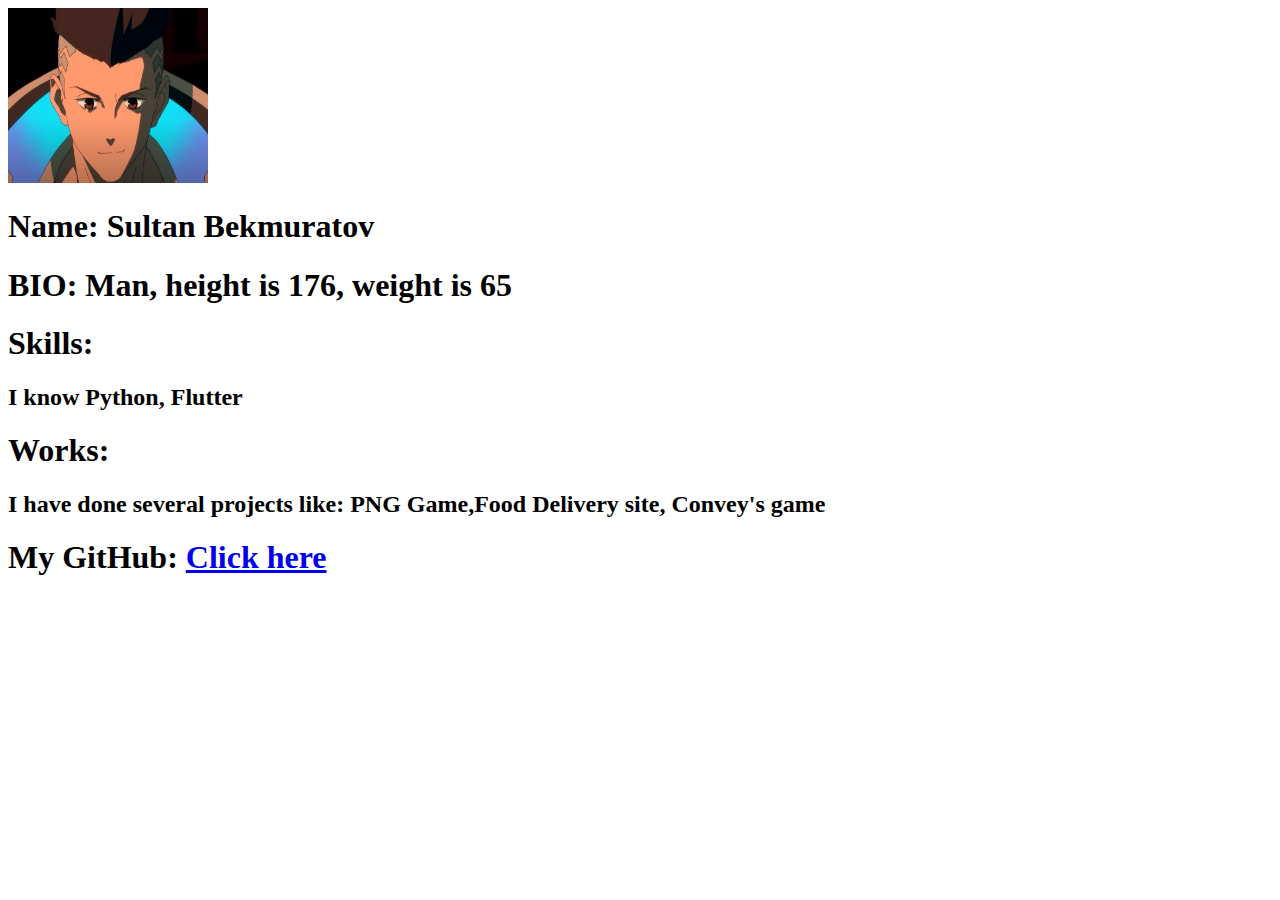
==== index.html @ c97e4d31 "First commit" ====
<!DOCTYPE html>
<html lang="en">
<head>
    <link rel="stylesheet" href="index.css">
    <meta charset="UTF-8">
    <meta http-equiv="X-UA-Compatible" content="IE=edge">
    <meta name="viewport" content="width=device-width, initial-scale=1.0">
    <title>Portfolio</title>
</head>
<body>
    <img src="img/ss.jpg" alt="Workplace" width="200" height="175">
    <h1>Name: Sultan Bekmuratov</h1>
    <h1>BIO: Man, height is 176, weight is 65</h1>
    <h1>
        Skills:
    <h2>I know Python, Flutter</h2>
    </h1>
    <h1>
        Works:
        <h2>I have done several projects like: PNG Game,Food Delivery site, Convey's game</h2>
    </h1>
    <h1>
        My GitHub:
        <a href="https://github.com/">Click here</a>
    </h1>
</body>
</html>
---- index.css ----
body {
  color: purple;
}
h1 {
  color: black;
}
 h2 {
  color: black;
 }
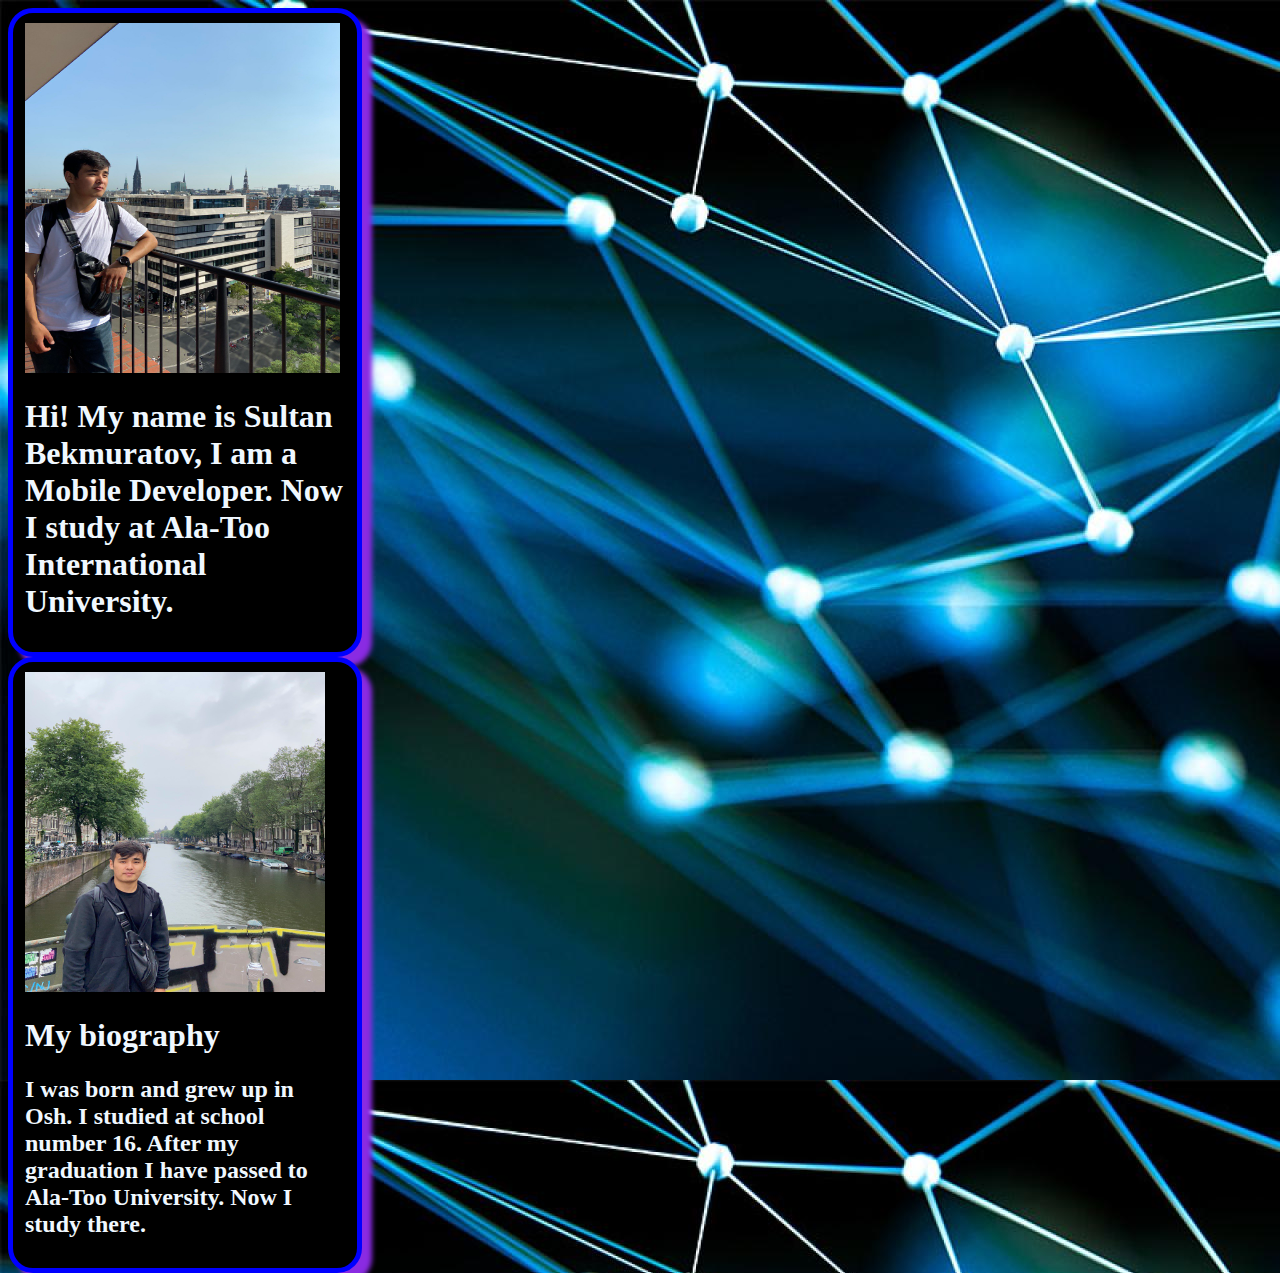
==== commit 770b8487: "second" ====
--- a/index.html
+++ b/index.html
@@ -7,21 +7,17 @@
     <meta name="viewport" content="width=device-width, initial-scale=1.0">
     <title>Portfolio</title>
 </head>
-<body>
-    <img src="img/ss.jpg" alt="Workplace" width="200" height="175">
-    <h1>Name: Sultan Bekmuratov</h1>
-    <h1>BIO: Man, height is 176, weight is 65</h1>
-    <h1>
-        Skills:
-    <h2>I know Python, Flutter</h2>
-    </h1>
-    <h1>
-        Works:
-        <h2>I have done several projects like: PNG Game,Food Delivery site, Convey's game</h2>
-    </h1>
-    <h1>
-        My GitHub:
-        <a href="https://github.com/">Click here</a>
-    </h1>
-</body>
+<body style="background-image: url('img/algorithms.jpg')">
+    <div class="Profil">
+        <img src="img/profil2.jpg" alt="workplace" width="315" height="350">
+        <h1>Hi! My name is Sultan Bekmuratov, I am a Mobile Developer.  
+            Now I study at Ala-Too International University.</h1>
+    </div>
+    <div></div>
+    <div class="BIO">
+        <img src="img/profil.jpg" alt="myBio" width="300" height="320">
+        <h1>My biography</h1>
+        <h2>I was born and grew up in Osh. I studied at school number 16.
+             After my graduation I have passed to Ala-Too University. Now I study there. </h2>
+    </div>
 </html>--- a/index.css
+++ b/index.css
@@ -1,11 +1,23 @@
-body {
-  color: purple;
+.Profil {
+  position: relative;
+  width: 20em;
+  border: 5px solid blue;
+  border-radius: 25px;
+  box-shadow: 10px 10px 5px blueviolet;
+  padding: 10px 12px;
+  background-color: black;
+  color: aliceblue;
 }
-h1 {
-  color: black;
+
+.BIO {
+  float: left;
+  position: relative;
+  width: 20em;
+  border: 5px solid blue;
+  border-radius: 25px;
+  box-shadow: 10px 10px 5px blueviolet;
+  padding: 10px 12px;
+  background-color: black;
+  color: aliceblue;
 }
- h2 {
-  color: black;
- }
-  
 
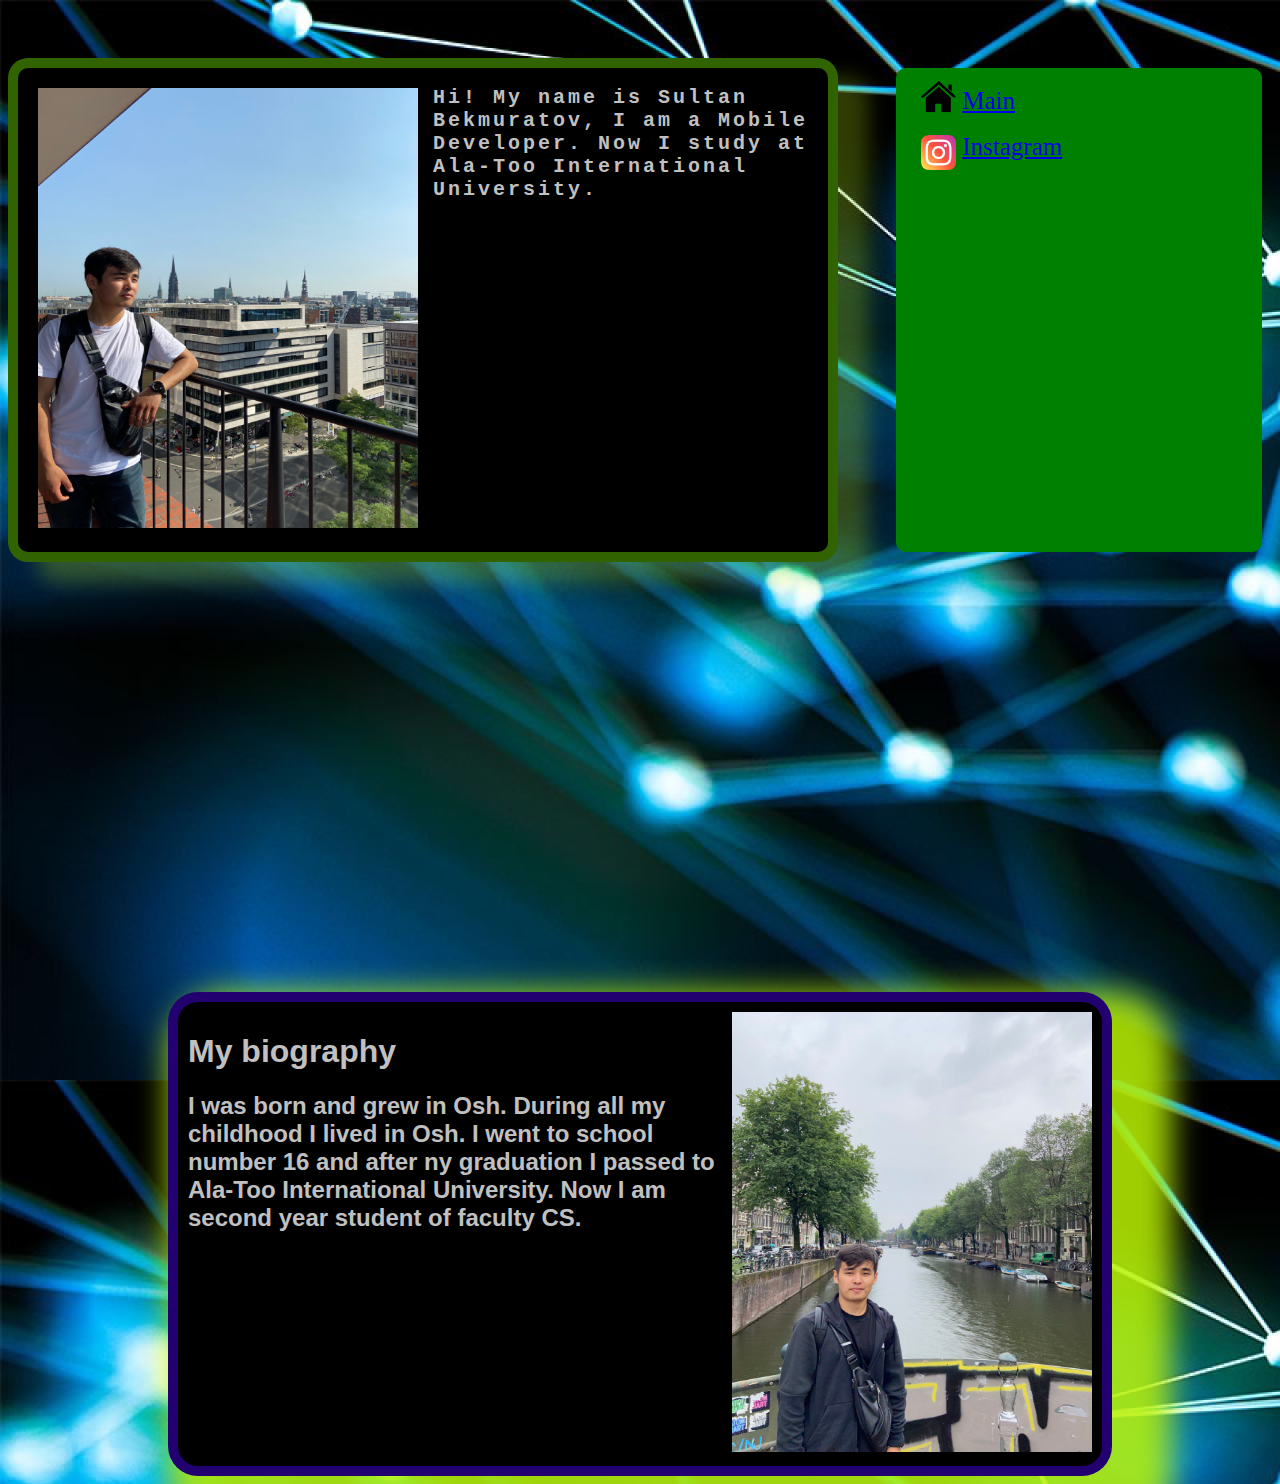
==== commit b8af23be: "fourth" ====
--- a/index.html
+++ b/index.html
@@ -2,22 +2,43 @@
 <html lang="en">
 <head>
     <link rel="stylesheet" href="index.css">
+    <link rel="stylesheet" href="https://cdnjs.cloudflare.com/ajax/libs/font-awesome/4.7.0/css/font-awesome.min.css">
     <meta charset="UTF-8">
     <meta http-equiv="X-UA-Compatible" content="IE=edge">
     <meta name="viewport" content="width=device-width, initial-scale=1.0">
     <title>Portfolio</title>
 </head>
 <body style="background-image: url('img/algorithms.jpg')">
-    <div class="Profil">
-        <img src="img/profil2.jpg" alt="workplace" width="315" height="350">
-        <h1>Hi! My name is Sultan Bekmuratov, I am a Mobile Developer.  
-            Now I study at Ala-Too International University.</h1>
+    <div class="profile-container">
+        <div class="Profil">
+            <div class="image1">
+                <img src="img/profil2.jpg" alt="workplace" width="380" height="440">
+            </div>
+            <div class="text1">
+                <h1>Hi! My name is Sultan Bekmuratov, I am a Mobile Developer.  
+                    Now I study at Ala-Too International University.</h1>
+            </div>
+        </div>
+        <div class="parts">
+            <div>
+                <img src="img/homePage.png" width="35" height="35" alt="Home page">
+                <a class="main" name="main" href="#main">Main</a>
+            </div>
+            <div>
+                <img class="instagram" src="img/instagram.png" width="35" height="35" alt="instagram">
+                <a href="https://www.instagram.com/bekmurat0v.s/">Instagram</a>
+            </div>
+          </div>
     </div>
-    <div></div>
-    <div class="BIO">
-        <img src="img/profil.jpg" alt="myBio" width="300" height="320">
-        <h1>My biography</h1>
-        <h2>I was born and grew up in Osh. I studied at school number 16.
-             After my graduation I have passed to Ala-Too University. Now I study there. </h2>
+    <div class="bio-container">
+        <div class="bio" name="bio">
+            <h1>My biography</h1>
+            <h2>I was born and grew in Osh. During all my childhood I lived in Osh. I went to school number 16 and after ny graduation
+                I passed to Ala-Too International University. Now I am second year student of faculty CS.
+            </h2>
+        </div>
+        <div class="image2">
+            <img src="img/profil.jpg" alt="workplace" width="360" height="440">
+        </div>
     </div>
 </html>--- a/index.css
+++ b/index.css
@@ -1,23 +1,96 @@
-.Profil {
-  position: relative;
-  width: 20em;
-  border: 5px solid blue;
-  border-radius: 25px;
-  box-shadow: 10px 10px 5px blueviolet;
-  padding: 10px 12px;
-  background-color: black;
-  color: aliceblue;
+.profile-container {
+  display: flex;
+  justify-content:space-between;
+  align-items: down;
 }
 
-.BIO {
+.Profil {
+  border-radius: 20px;
   float: left;
-  position: relative;
-  width: 20em;
-  border: 5px solid blue;
-  border-radius: 25px;
-  box-shadow: 10px 10px 5px blueviolet;
-  padding: 10px 12px;
+  position:relative;
+  display: flex;
+  width: 50em;
+  top: 50px;
+  border: 10px solid rgba(98, 197, 0, 0.5);
+  box-shadow: 30px 20px 20px rgba(189, 237, 17, 0.256);
+  padding: 5px;
   background-color: black;
-  color: aliceblue;
 }
 
+.parts {
+  border-radius: 10px;
+  float: left;
+  background-color: green;
+  margin: 10px;
+  position: relative;
+  width: 25%;
+  top: 50px;
+  display: block;
+  cursor: pointer;
+  border: 1px solid green; 
+  color: yellow;
+  padding: 10px 24px;
+  font-size: 25px;
+}
+
+.main {
+  position: relative;
+  top: -5px;
+}
+
+.image1 {
+  margin: 15px;
+}
+
+.text1 h1{
+
+  font-size: 20px;
+  font-family:'Courier New', Courier, monospace;
+  color: silver;
+  overflow: hidden;
+  letter-spacing: .15em;
+  animation: 
+    typing 3.5s steps(25, end),
+    blink-caret .75s step-end infinite;
+}
+
+
+@keyframes typing {
+  from { width: 0 }
+  to { width: 100% }
+}
+
+@keyframes blink-caret {
+  from, to { border-color: transparent }
+  50% { border-color: orange; }
+}
+
+
+.bio-container {
+  border-radius: 30px;
+  margin-top: 30em;
+  margin-left: 10em;
+  margin-right: 10em;
+  padding: 10px;
+  display: flex;
+  background-color: black;
+  justify-content: space-between;
+  border: 10px solid rgba(67, 0, 222, 0.5);
+  box-shadow: 30px 30px 30px 30px rgba(186, 242, 4, 0.853);
+}
+
+.image2 {
+  position: relative;
+  float: right;
+}
+
+.bio {
+  font-size: 16px;
+  font-family:Verdana, Geneva, Tahoma, sans-serif;
+  color: silver;
+}
+
+.instagram {
+  position: relative;
+  top: 15px;
+}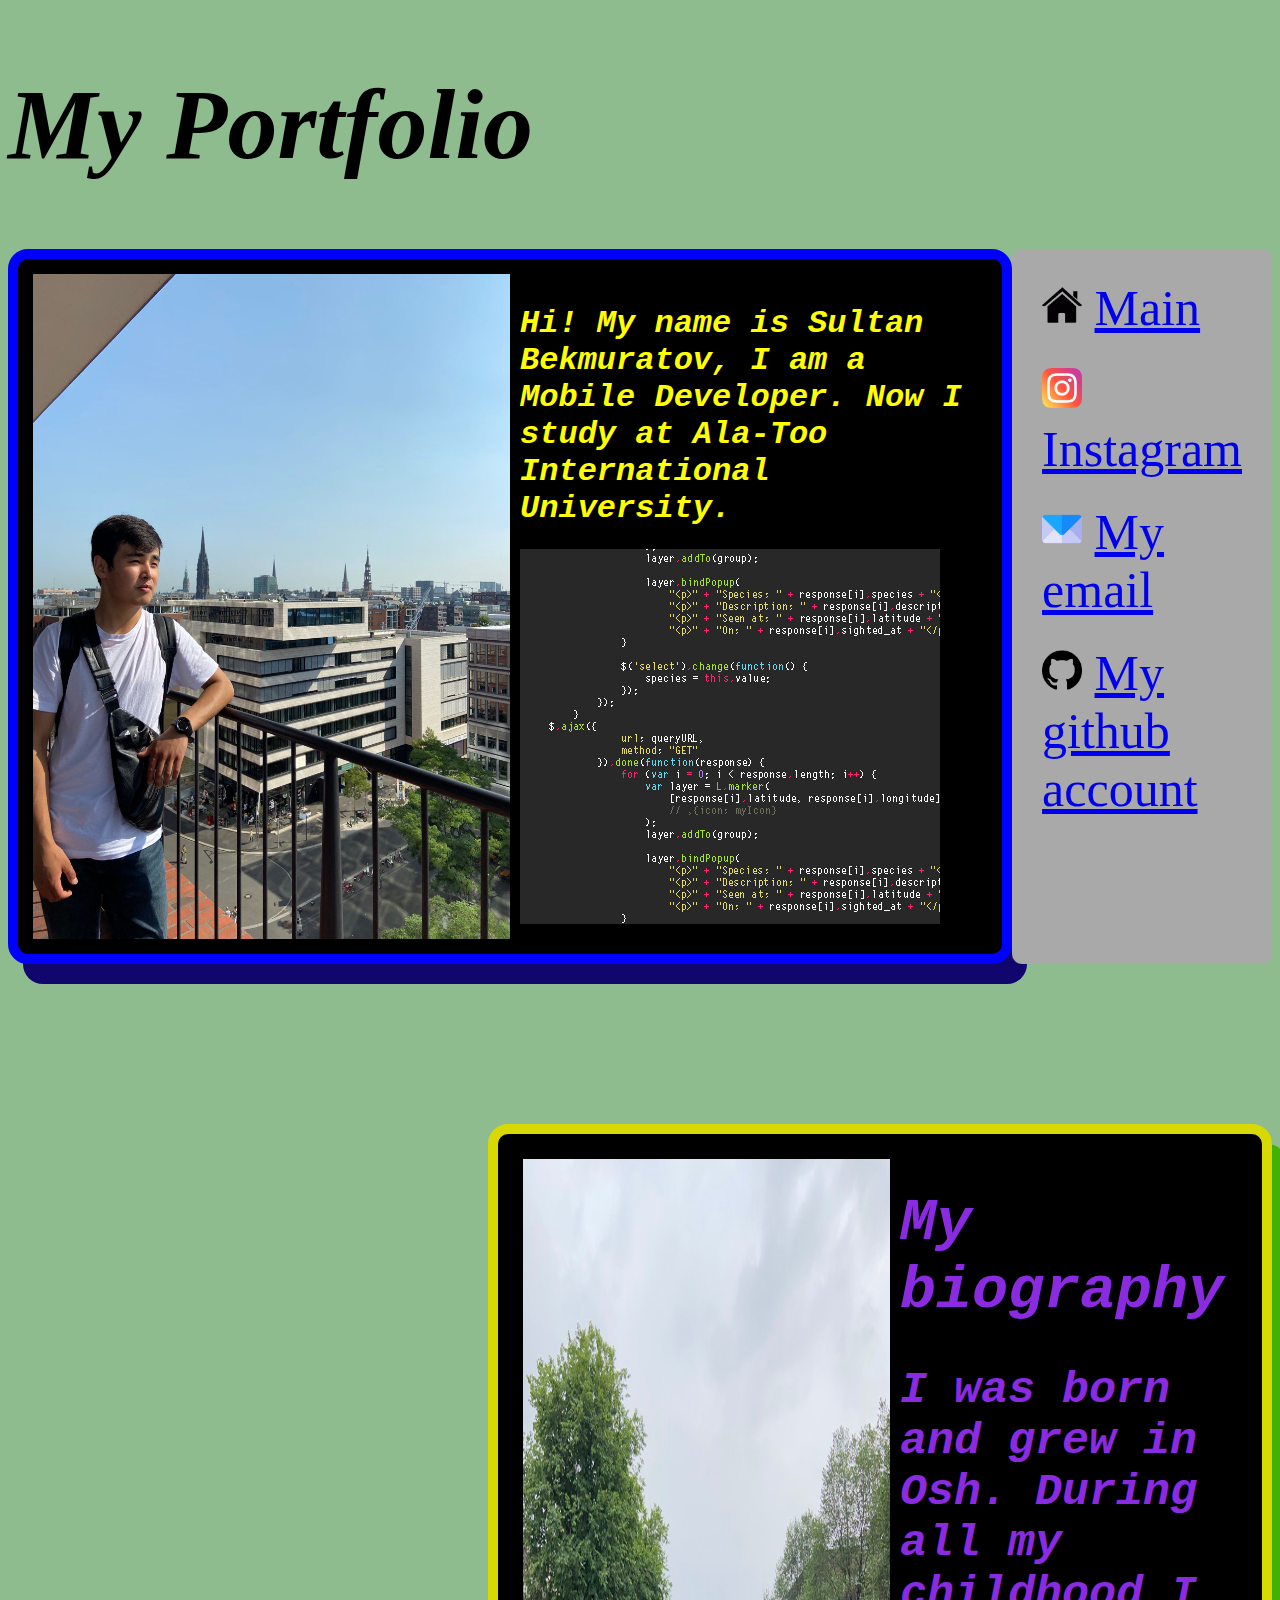
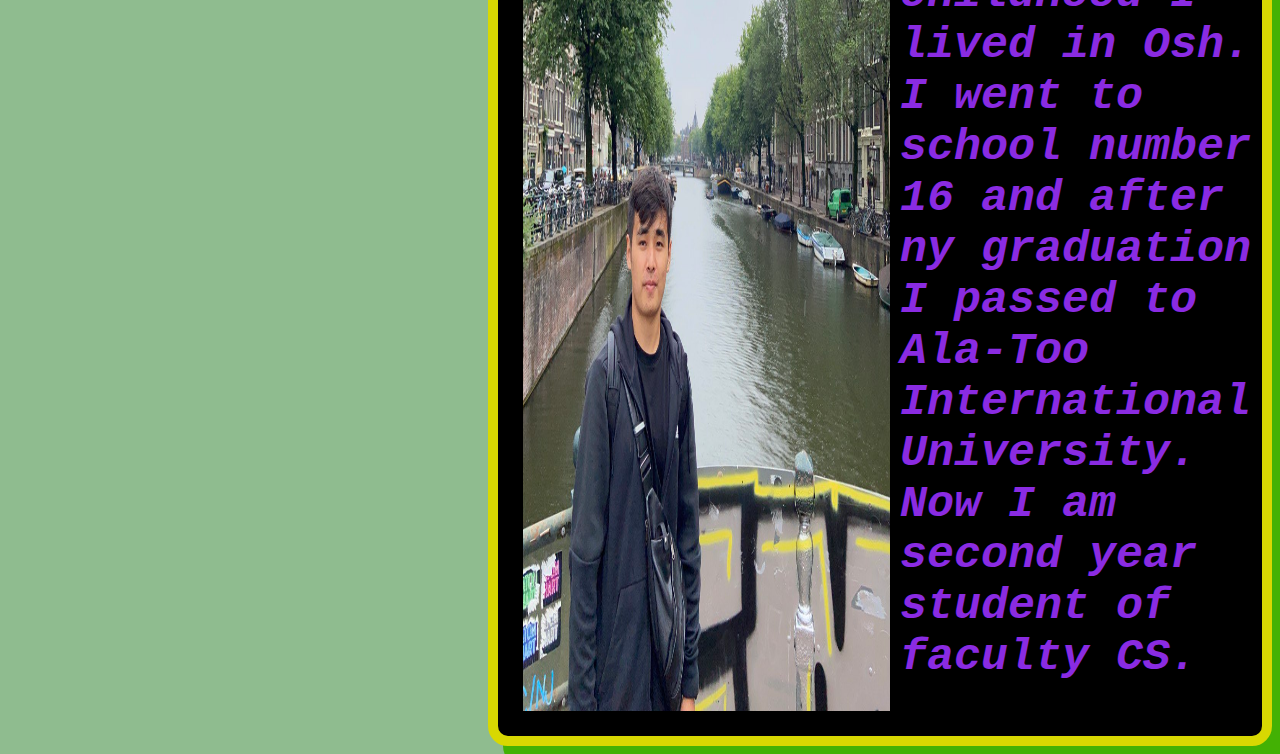
==== commit 8f9b9d73: "m" ====
--- a/index.html
+++ b/index.html
@@ -8,37 +8,47 @@
     <meta name="viewport" content="width=device-width, initial-scale=1.0">
     <title>Portfolio</title>
 </head>
-<body style="background-image: url('img/algorithms.jpg')">
+<body style="background-color:darkseagreen;">
+    <h1 class="head">My Portfolio</h1>
     <div class="profile-container">
         <div class="Profil">
-            <div class="image1">
-                <img src="img/profil2.jpg" alt="workplace" width="380" height="440">
-            </div>
+            <img class="image1" src="img/profil2.jpg" alt="workplace">
             <div class="text1">
                 <h1>Hi! My name is Sultan Bekmuratov, I am a Mobile Developer.  
                     Now I study at Ala-Too International University.</h1>
+                <img src="img/animation.gif" alt="animation">
             </div>
         </div>
-        <div class="parts">
-            <div>
-                <img src="img/homePage.png" width="35" height="35" alt="Home page">
-                <a class="main" name="main" href="#main">Main</a>
+        <div class="navigationBar">
+            <div class="HomeButton">
+                <img src="img/homePage.png" alt="Home page" width="20%" height="auto">
+                <a class="main" name="main" href="#main">  Main</a>
             </div>
-            <div>
-                <img class="instagram" src="img/instagram.png" width="35" height="35" alt="instagram">
-                <a href="https://www.instagram.com/bekmurat0v.s/">Instagram</a>
+
+            <div class="instagram">
+                <img src="img/instagram.png" alt="instagram" width="20%" height="auto">
+                <a href="https://www.instagram.com/bekmurat0v.s/">   Instagram</a>
             </div>
-          </div>
+
+            <div class="email">
+                <img src="img/email.png" alt="email" width="20%" height="auto">
+                <a href="mailto:sultan.bekmuratov@alatoo.edu.kg">  My email</a>
+            </div>
+
+            <div class="github">
+                <img src="img/github.png" alt="github" width="20%" height="auto">
+                <a href="https://github.com/SamSultanB">  My github account</a>
+            </div>
+        </div>
     </div>
     <div class="bio-container">
         <div class="bio" name="bio">
-            <h1>My biography</h1>
-            <h2>I was born and grew in Osh. During all my childhood I lived in Osh. I went to school number 16 and after ny graduation
-                I passed to Ala-Too International University. Now I am second year student of faculty CS.
-            </h2>
+            <img class="image2" src="img/profil.jpg" alt="workplace">
+            <div class="text2" style="font-size: 30px;">
+                <h1>My biography</h1>
+                <h2>I was born and grew in Osh. During all my childhood I lived in Osh. I went to school number 16 and after ny graduation
+                    I passed to Ala-Too International University. Now I am second year student of faculty CS.
+                </h2>
+            </div>
         </div>
-        <div class="image2">
-            <img src="img/profil.jpg" alt="workplace" width="360" height="440">
-        </div>
-    </div>
 </html>--- a/index.css
+++ b/index.css
@@ -1,96 +1,121 @@
+.head{
+  font-size: 100px;
+  font-style: oblique;
+}
+
 .profile-container {
   display: flex;
   justify-content:space-between;
-  align-items: down;
+}
+.Profil {
+  width: 75em;
+  border-radius: 20px;
+  display: flex;
+  justify-content: space-between;
+  background-color: black;
+  border: 10px solid blue;
+  box-shadow: 15px 20px rgb(16, 6, 109);
+  padding: 15px;
+  animation-name: background;
+  animation-duration: 2s;
+  animation-iteration-count: infinite;
+}
+.image1{
+  width: 50%;
+  height: auto;
+}
+.text1 {
+  color: yellow;
+  margin: 10px;
+  float: right;
+  font-family:'Courier New', Courier, monospace;
+  font-style: italic;
+  font-weight: lighter;
+  animation: 
+    typing 3s steps(30, end);
+    overflow: hidden;
 }
 
-.Profil {
-  border-radius: 20px;
+.navigationBar {
+  border-radius: 10px;
+  padding: 15px;
+  display: block;
   float: left;
-  position:relative;
-  display: flex;
-  width: 50em;
-  top: 50px;
-  border: 10px solid rgba(98, 197, 0, 0.5);
-  box-shadow: 30px 20px 20px rgba(189, 237, 17, 0.256);
-  padding: 5px;
-  background-color: black;
+  width: 20%;
+  background-color: darkgrey;
+  flex-direction: row;
+}
+.HomeButton {
+  margin: 5px;
+  padding: 10px;
+  font-size: 50px;
 }
 
-.parts {
-  border-radius: 10px;
-  float: left;
-  background-color: green;
-  margin: 10px;
-  position: relative;
-  width: 25%;
-  top: 50px;
-  display: block;
-  cursor: pointer;
-  border: 1px solid green; 
-  color: yellow;
-  padding: 10px 24px;
-  font-size: 25px;
+.instagram {
+  margin: 5px;
+  font-size: 50px;
+  padding: 10px;
 }
 
-.main {
-  position: relative;
-  top: -5px;
+.email {
+  margin: 5px;
+  font-size: 50px;
+  padding: 10px;
 }
 
-.image1 {
-  margin: 15px;
-}
-
-.text1 h1{
-
-  font-size: 20px;
-  font-family:'Courier New', Courier, monospace;
-  color: silver;
-  overflow: hidden;
-  letter-spacing: .15em;
-  animation: 
-    typing 3.5s steps(25, end),
-    blink-caret .75s step-end infinite;
+.github{
+  margin: 5px;
+  font-size: 50px;
+  padding: 10px;
 }
 
 
-@keyframes typing {
-  from { width: 0 }
-  to { width: 100% }
+
+.bio-container {
+  display: flex;
+  justify-content: space-between;
+  margin-top: 10em;
+  margin-left: 30em;
 }
-
-@keyframes blink-caret {
-  from, to { border-color: transparent }
-  50% { border-color: orange; }
+.bio {
+  width: 75em;
+  border-radius: 20px;
+  display: flex;
+  justify-content: space-between;
+  background-color: black;
+  border: 10px solid rgb(216, 216, 2);
+  box-shadow: 15px 20px rgb(67, 177, 4);
+  padding: 15px;
+}
+.image2 {
+  width: 50%;
+  height: auto;
+  margin: 10px;
+}
+.text2 {
+  color: blueviolet;
+  font-family:'Courier New', Courier, monospace;
+  font-style: italic;
 }
 
 
-.bio-container {
-  border-radius: 30px;
-  margin-top: 30em;
-  margin-left: 10em;
-  margin-right: 10em;
-  padding: 10px;
-  display: flex;
-  background-color: black;
-  justify-content: space-between;
-  border: 10px solid rgba(67, 0, 222, 0.5);
-  box-shadow: 30px 30px 30px 30px rgba(186, 242, 4, 0.853);
+
+@keyframes background {
+  from {background-color: rgb(28, 28, 92);}
+  to {background-color:black;}
+}
+@keyframes typing {
+  from {width: 0}
+  to {width: 100%}
 }
 
-.image2 {
-  position: relative;
-  float: right;
-}
 
-.bio {
-  font-size: 16px;
-  font-family:Verdana, Geneva, Tahoma, sans-serif;
-  color: silver;
-}
 
-.instagram {
-  position: relative;
-  top: 15px;
-}+
+
+
+
+
+
+
+
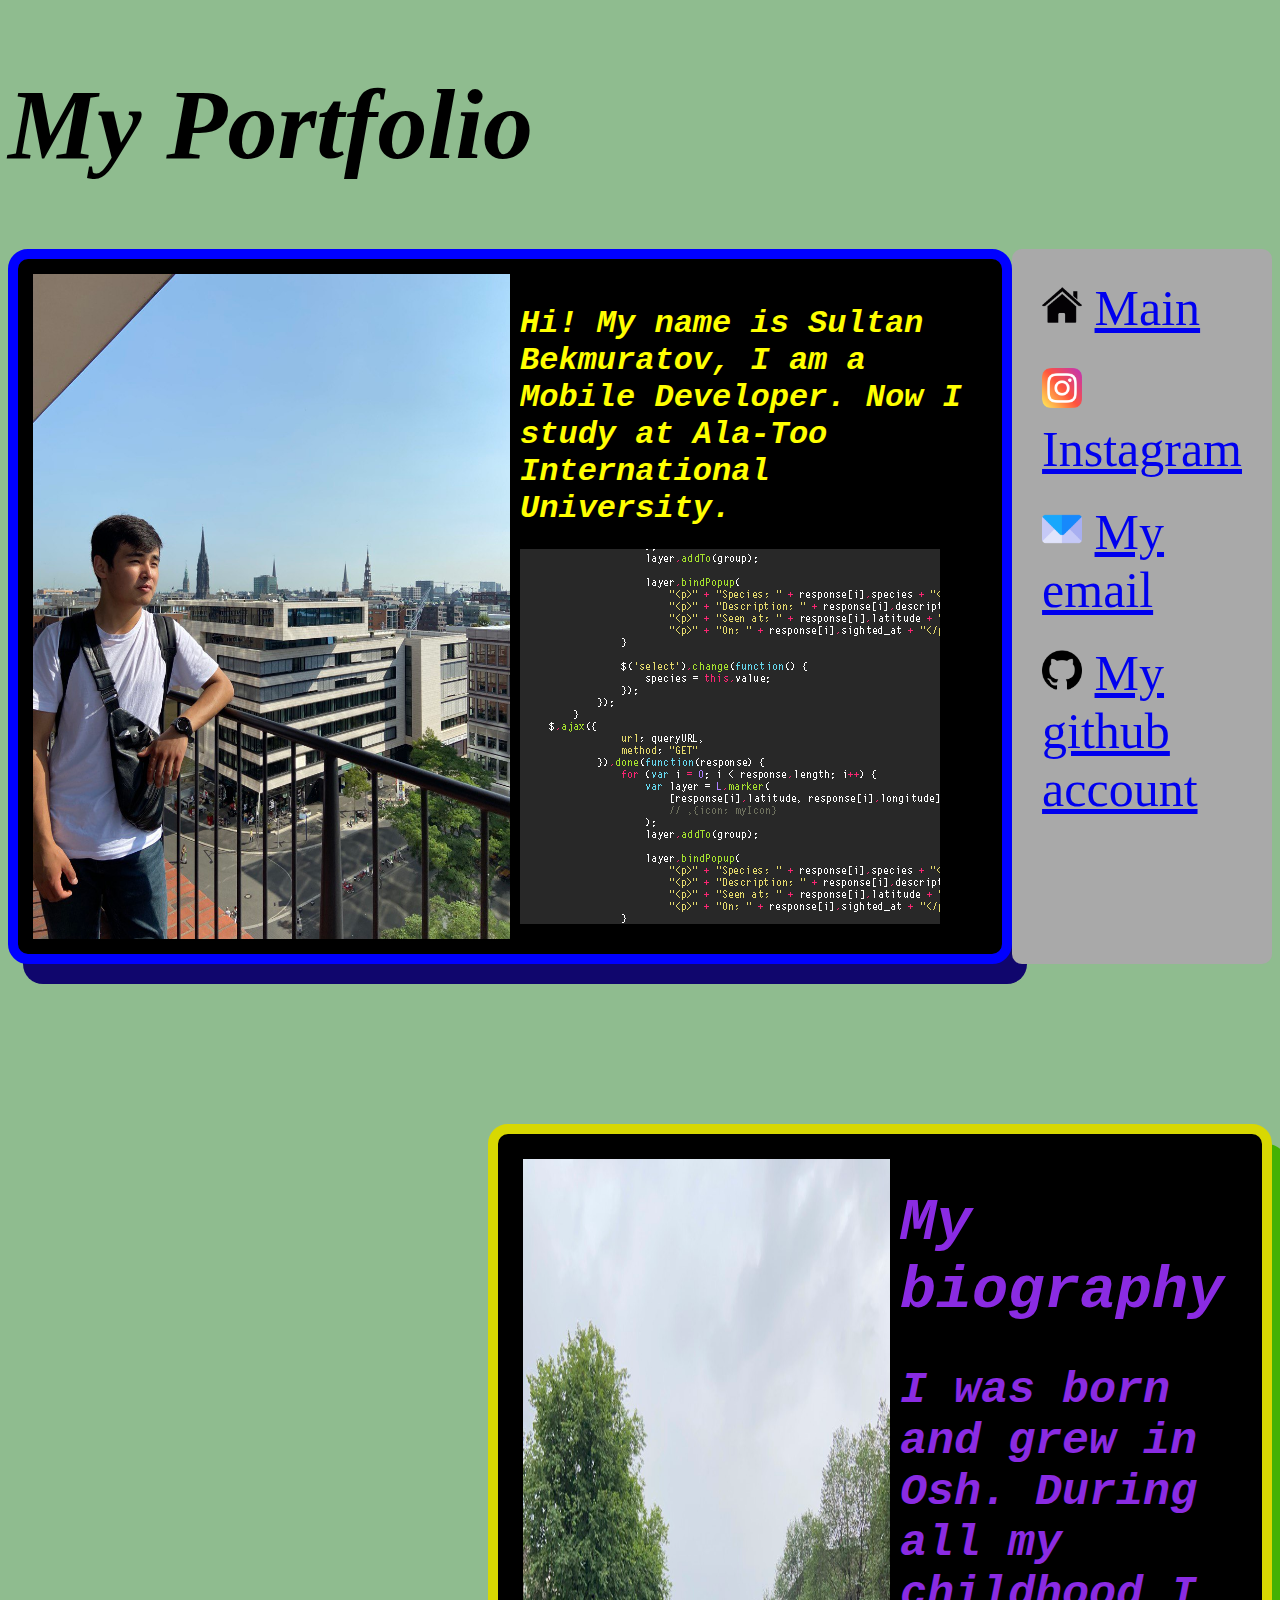
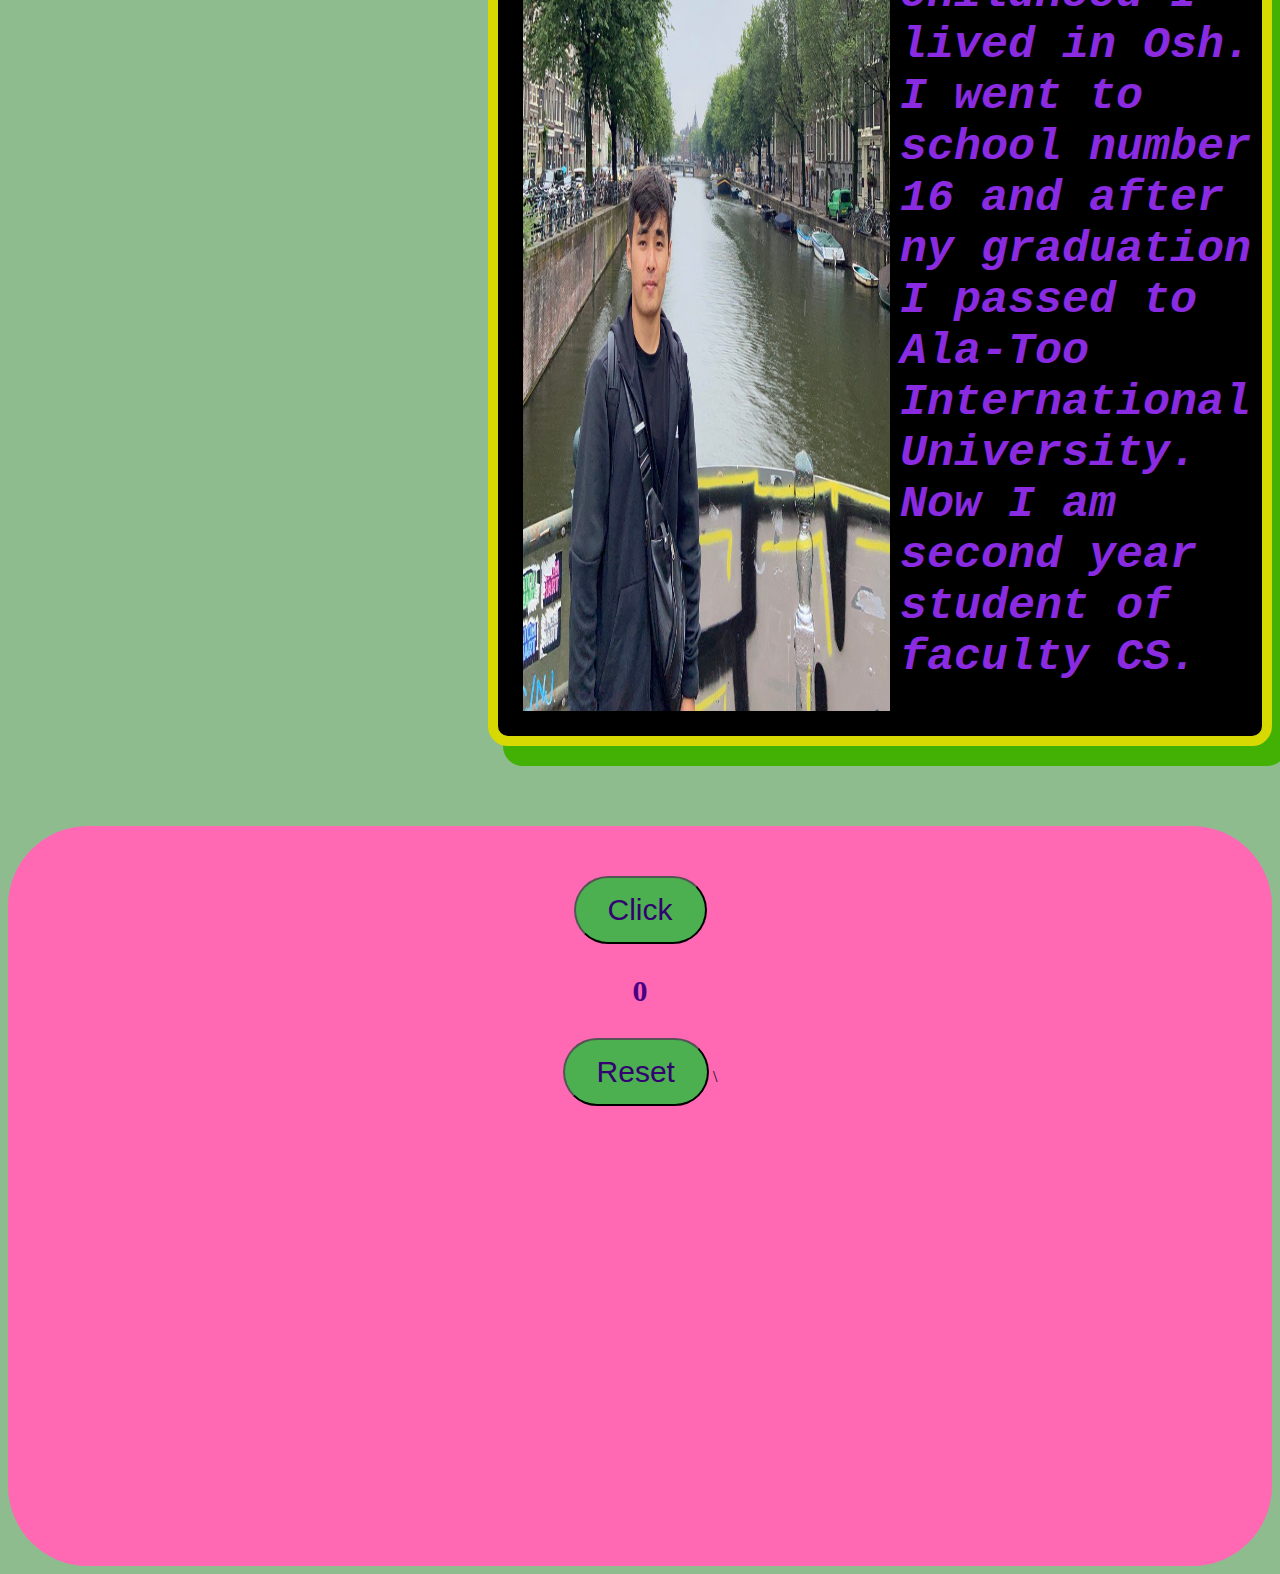
==== commit 5865a0de: "plus js" ====
--- a/index.html
+++ b/index.html
@@ -51,4 +51,11 @@
                 </h2>
             </div>
         </div>
+    </div>
+    <div class="ButtonBar">
+        <button class="Play" onclick="count()" id="Play">Click</button>
+        <p class = "Number" id="click">0</p>
+        <button class="Reset" onclick="reset()" id="Reset">Reset</button>
+        <script src="clicker.js"></script>\
+    </div>
 </html>--- a/index.css
+++ b/index.css
@@ -110,6 +110,33 @@
 }
 
 
+.ButtonBar {
+  background-color:hotpink;
+  text-align: center;
+  position: relative;
+  margin-top: 5em;
+  height: 40em;
+  border-radius: 5em;
+  padding: 50px;
+}
+
+.Number {
+  display: block;
+  font-size: 30px;
+  color: indigo;
+  font-weight: 600;
+}
+
+.Play, .Reset {
+  background-color: #4CAF50;
+  box-shadow: 15px;
+  border-radius: 5em;
+  color: rgb(50, 2, 112);
+  padding: 15px 32px;
+  text-align: center;
+  display: inline-block;
+  font-size: 30px;
+}
 
 
 
@@ -119,3 +146,4 @@
 
 
 
+
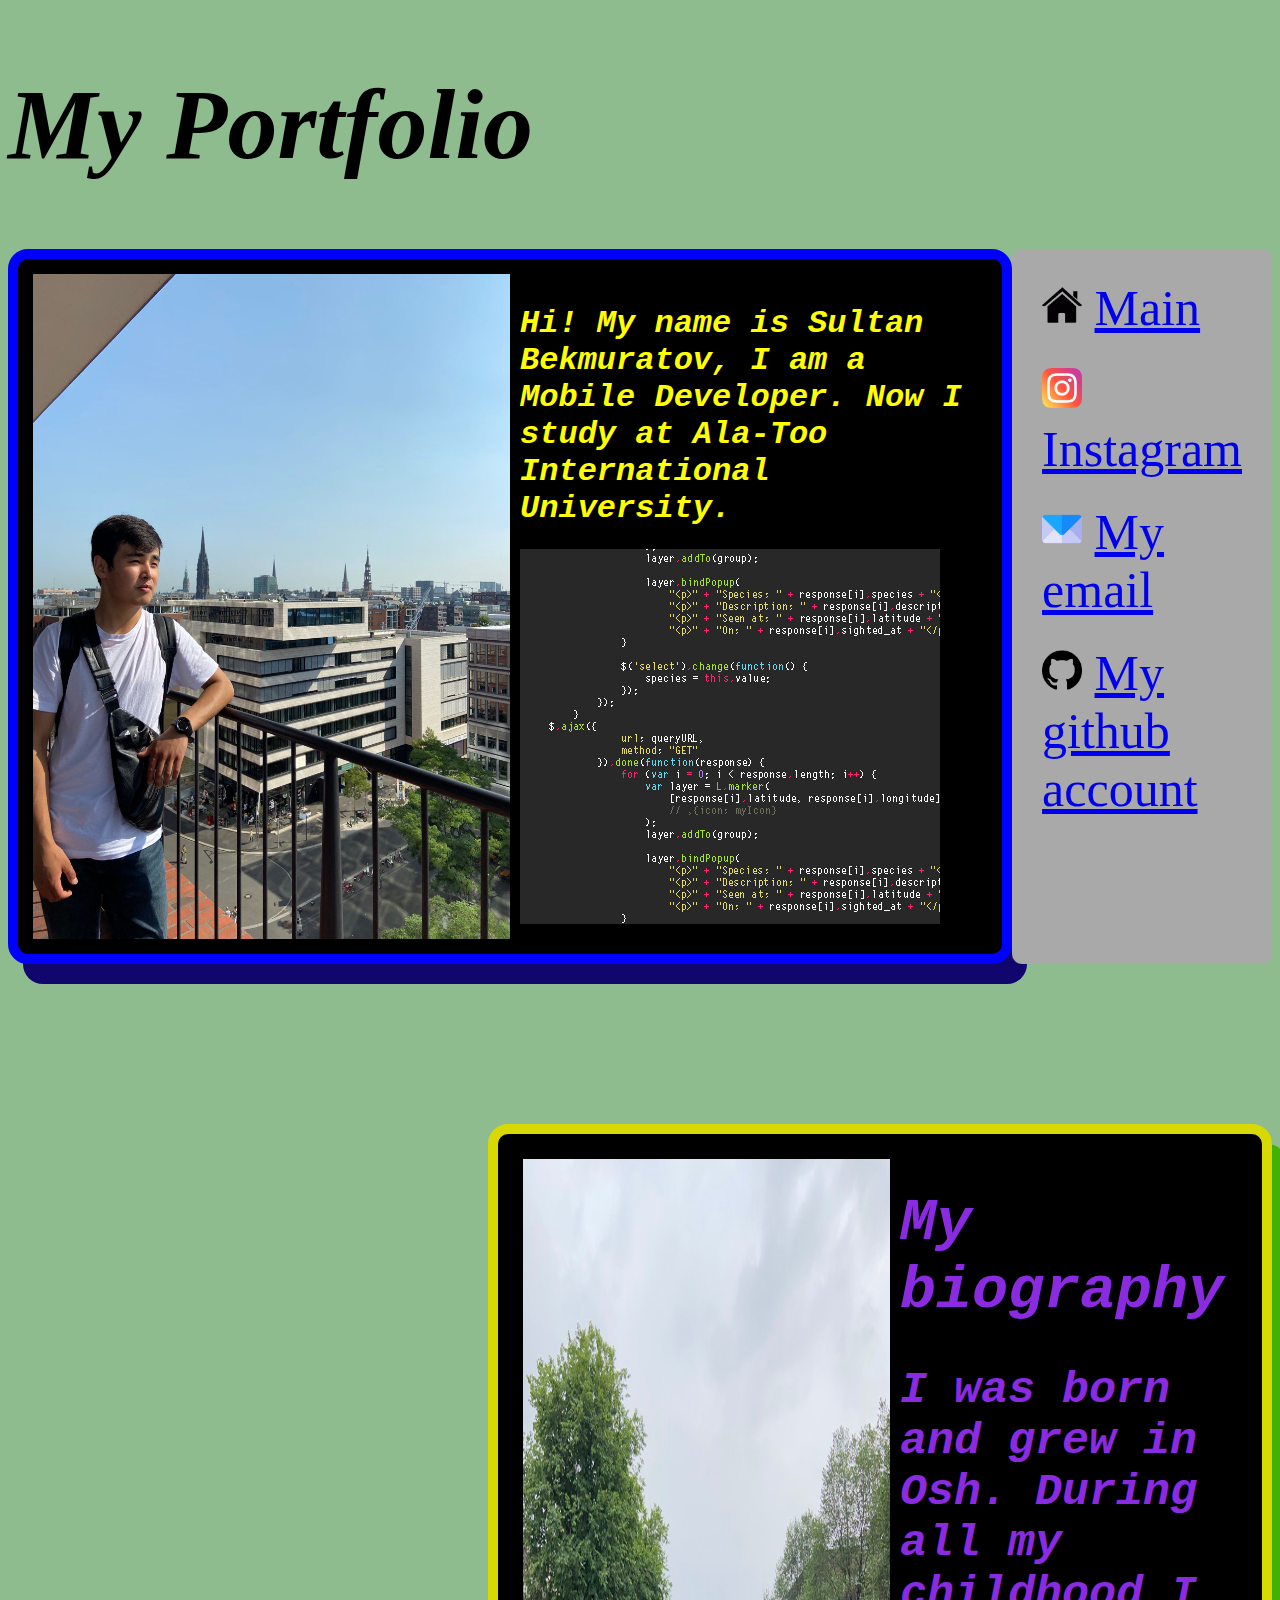
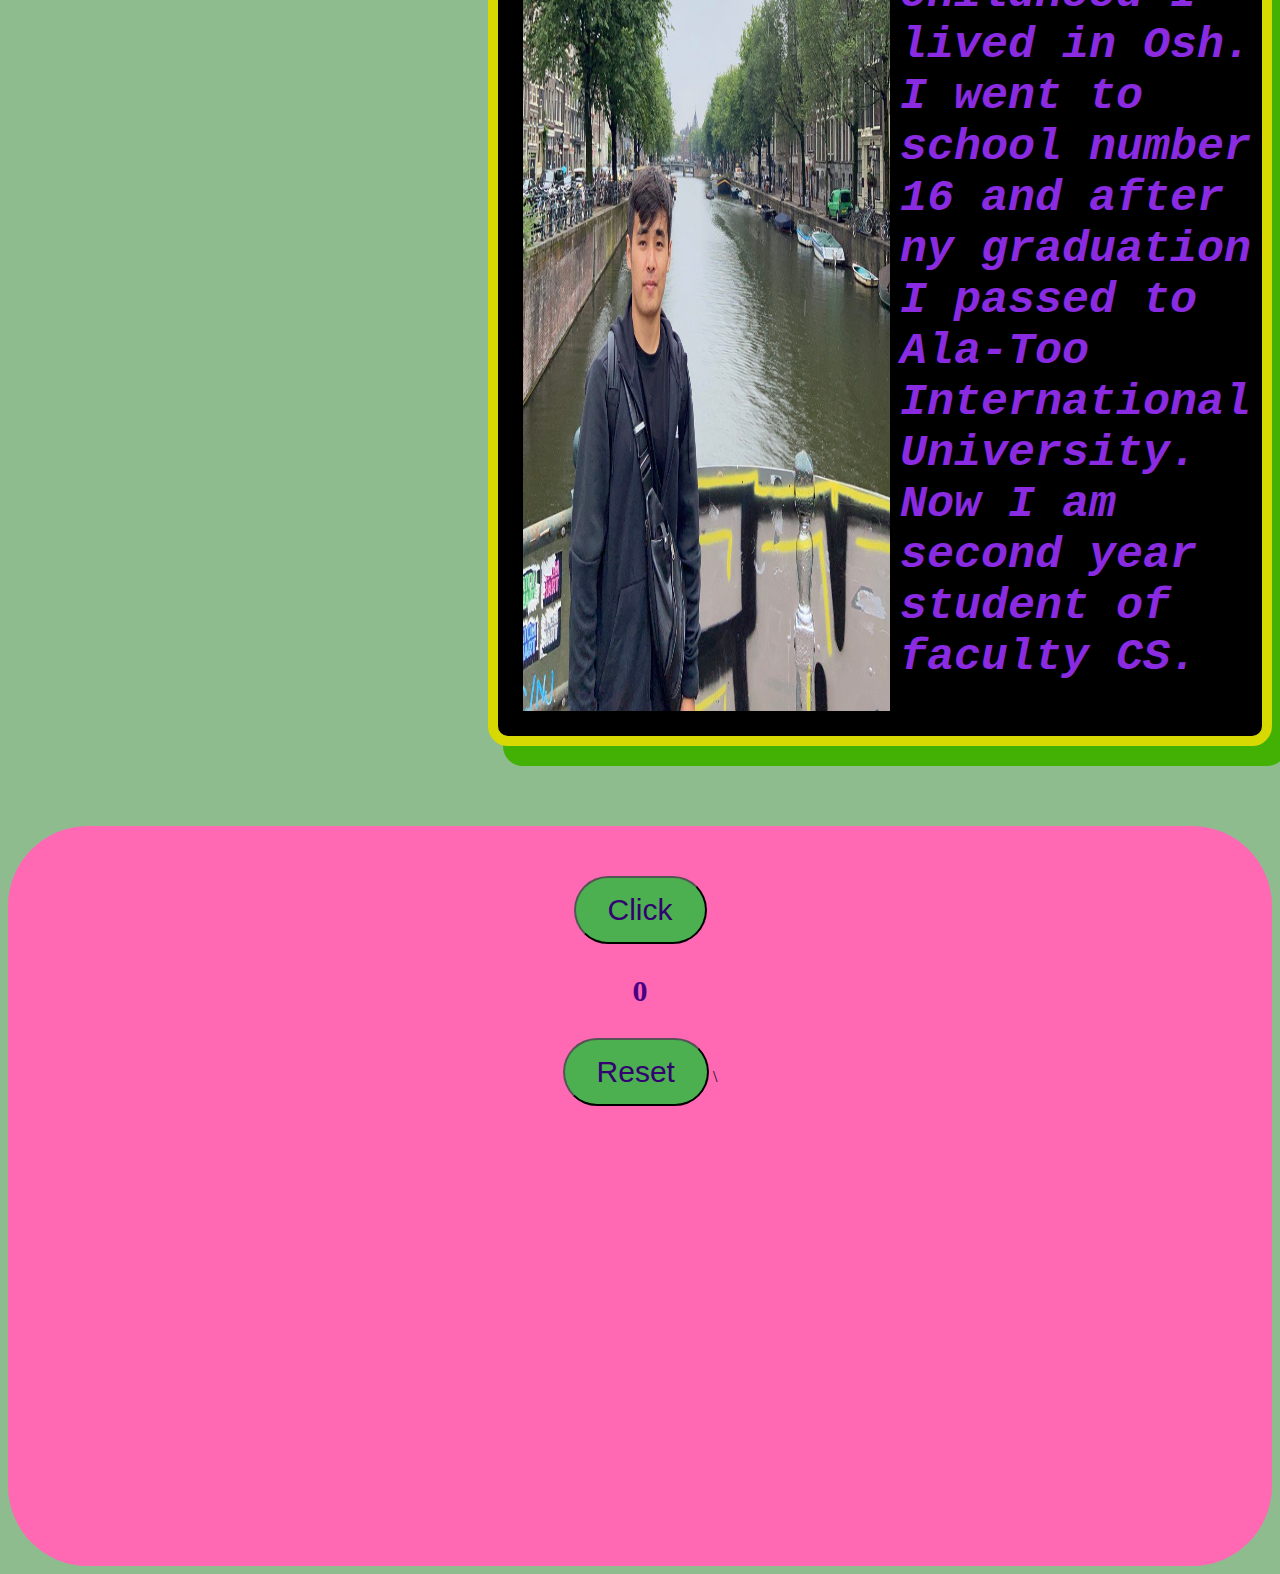
==== commit 7b0d997f: "js changings" ====
--- a/index.html
+++ b/index.html
@@ -52,7 +52,7 @@
             </div>
         </div>
     </div>
-    <div class="ButtonBar">
+    <div class="ButtonBar" id="ButtonBar">
         <button class="Play" onclick="count()" id="Play">Click</button>
         <p class = "Number" id="click">0</p>
         <button class="Reset" onclick="reset()" id="Reset">Reset</button>
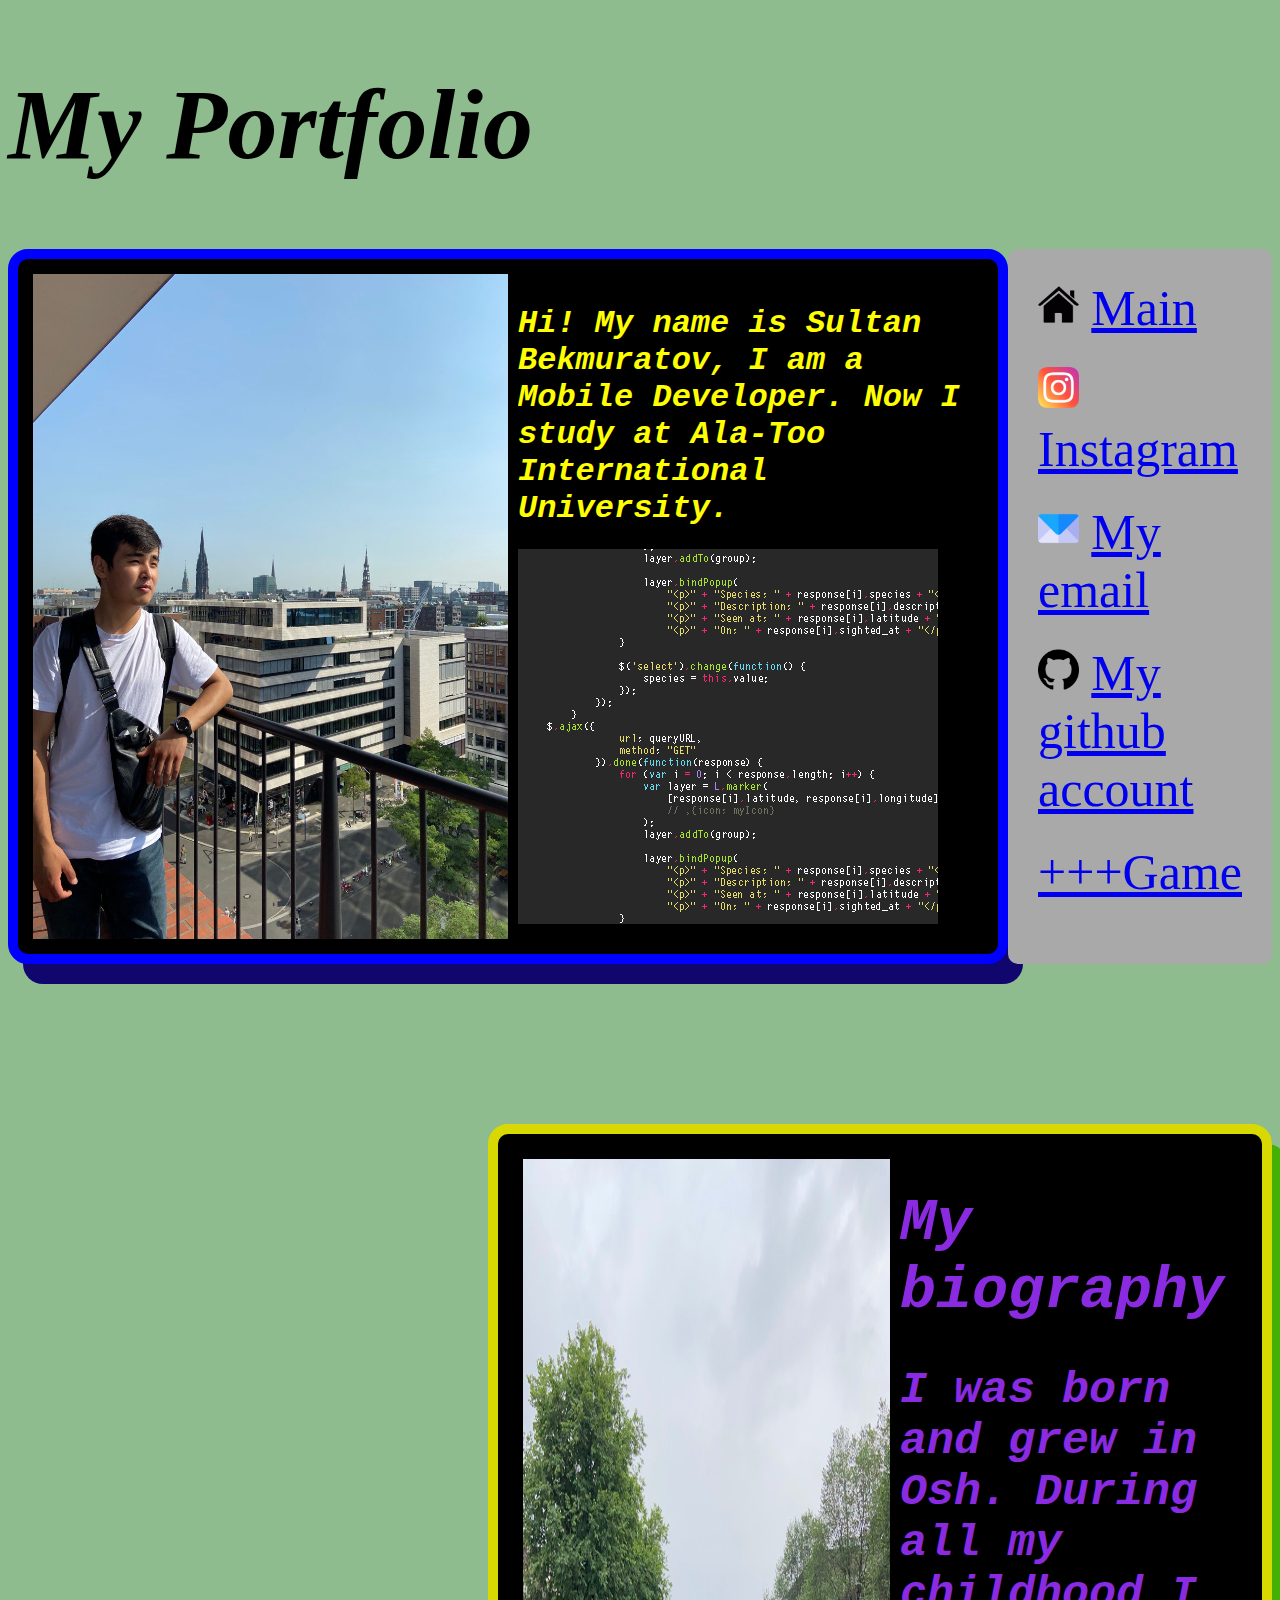
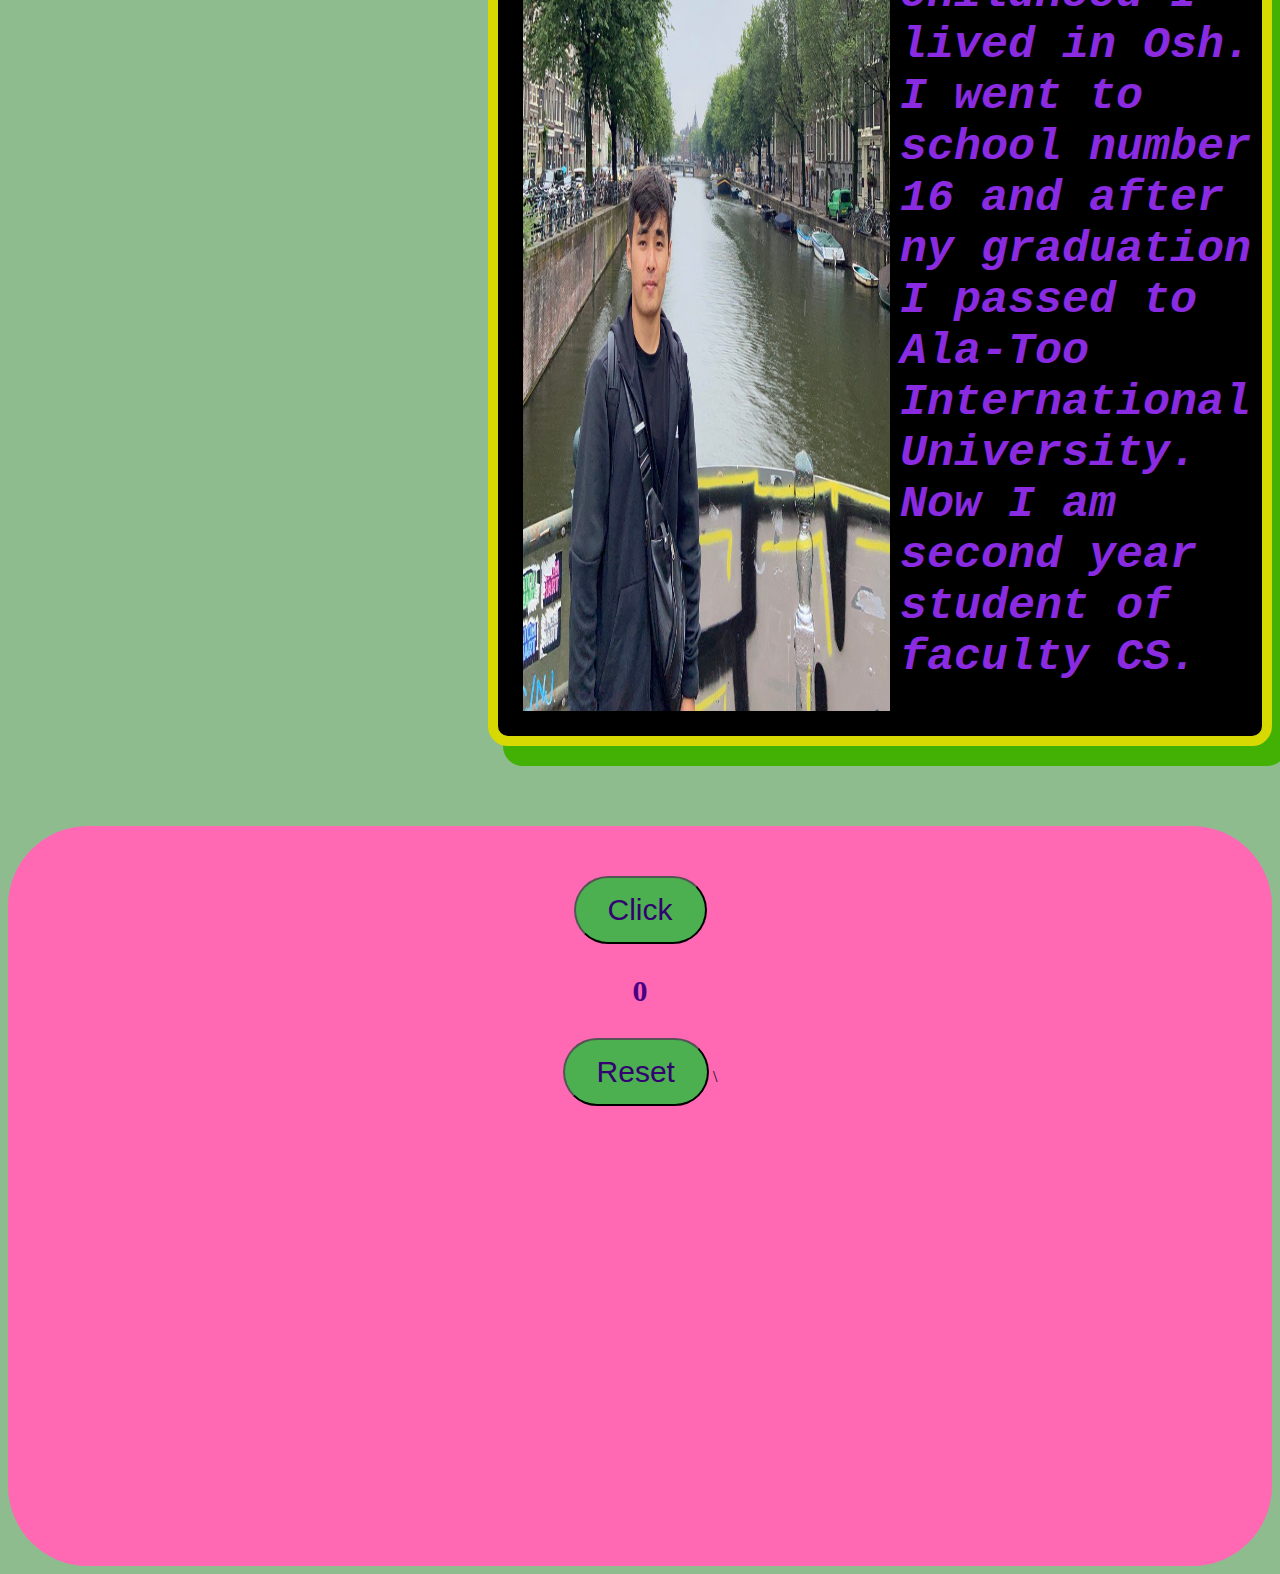
==== commit 72139bed: "wowww" ====
--- a/index.html
+++ b/index.html
@@ -39,6 +39,10 @@
                 <img src="img/github.png" alt="github" width="20%" height="auto">
                 <a href="https://github.com/SamSultanB">  My github account</a>
             </div>
+
+            <div class="game">
+                <a href="#ButtonBar">+++Game</a>
+            </div>
         </div>
     </div>
     <div class="bio-container">
--- a/index.css
+++ b/index.css
@@ -64,6 +64,12 @@
 }
 
 .github{
+  margin: 5px;
+  font-size: 50px;
+  padding: 10px;
+}
+
+.game {
   margin: 5px;
   font-size: 50px;
   padding: 10px;
